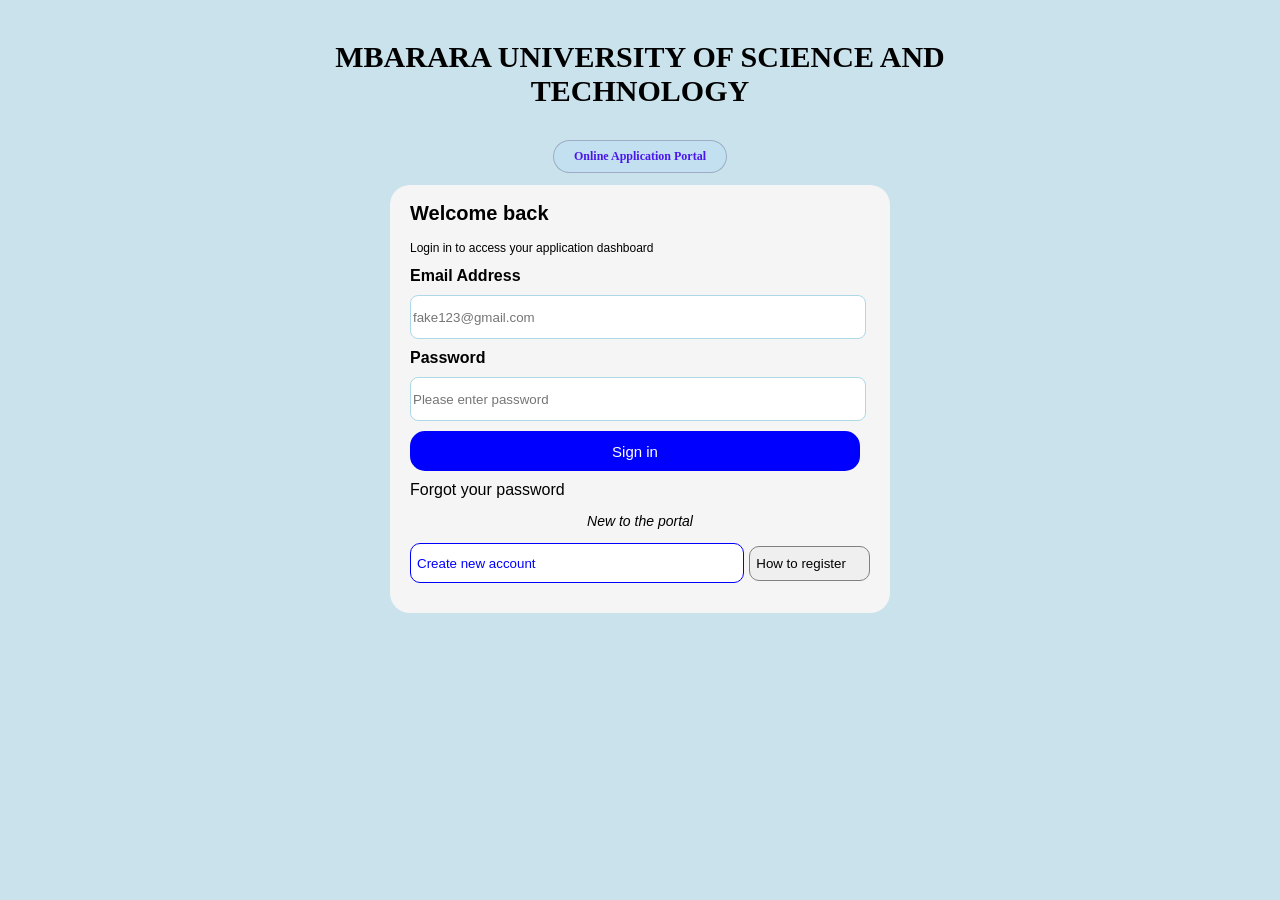
==== index.html @ 4a9e9923 "renamed my login page to index" ====
<!DOCTYPE html>
<html lang="en">
<head>
    <meta charset="UTF-8">
    <meta name="viewport" content="width=device-width, initial-scale=1.0">
    <title>Login</title>
    <link rel="stylesheet" href="login.css">
</head>
<body>

    
        <div class="login-box">
            <h1 class="university-name">MBARARA UNIVERSITY OF SCIENCE AND TECHNOLOGY</h1>
            <div class="portal-container"> 
                <h3 class="portal">Online Application Portal</h3>
            </div>

        <div class="form">

        <form>
        <h2>Welcome back</h2>
        <p>Login in to access your application dashboard</p>

        <label class="email-label" for="Email address">Email Address</label>
        <input type="email" id="email" name="email" required placeholder="fake123@gmail.com">

        <label class="password-label" for="password">Password</label>
        <input type="password" id="password" name="password" required placeholder="Please enter password">

        <button class="sign-in" name="sign-in" id="Sign in" type="submit">Sign in</button>

        <a class="forgot-password">Forgot your password</a>

        <p class="new-to-portal">New to the portal</p>

    
    </form>
        <div class="btn-container">
            <button class="create-account" onclick="window.location.href='create.html'" type="button">Create new account</button>
            <button class="register" type="button">How to register</button>
        </div>   
    </div>

</div>
    

</body>
</html>
---- login.css ----
.login-box{
    text-align: center;
  
}

.university-name{
    max-width: 750px;
    margin: 20px auto;
    text-align: center;
    font-weight: bold;
    font-size: 30px;
}

.portal-container{
    text-align: center;
}
.portal{
    border: 1px solid #8386a795;
    border-radius: 50px;
    text-align: center;
    box-sizing: border-box;
    padding: 8px 20px;
    color: #4108ecee;
    background-color: #b5dcf45e;
    font-size: 12px;
    font-weight: bold;
    display: inline-block;

}
    


h2{
    font-family: Arial, Helvetica, sans-serif;
    font-weight: 100;
    font-size: 20px;
    font-weight: bold;
    text-align: left;
    
}
p{
    font-family: Arial, Helvetica, sans-serif;
    font-size: 12px;
    text-align: left;
    margin-left: 20px;

}
body {
    background-color: rgba(173, 212, 226, 0.655);
     display: flex;
    justify-content: center;
    align-items: center;
    margin: 0;
    padding: 20px 0;
    box-sizing: border-box;
}
.form{
    background-color: whitesmoke;
    display: inline-block;
    padding-bottom: 20px;
    border-radius: 20px;
    width: 500px;
    min-height: 300px;
    box-sizing: border-box;
}

label, input, button{
    display: block;
    margin-bottom: 10px;
    text-align: left;
}
.email-label, p, h2,label,input,button{
    margin-left: 20px;
    margin-right: 20px;
    font-family: Arial, Helvetica, sans-serif;
}
.email-label, .password-label{
    font-weight: bold;
}


input{
    border:1px solid lightblue;
    width: 450px;
    height: 40px;
    border-radius: 8px;
}

.sign-in{
    font-family: Arial, Helvetica, sans-serif;
    cursor: pointer;
    display: block;
    display: 100%;
    border-radius: 15px;
    font-size: 15px;
    width: 450px;
    text-align: center;
    height: 40px;
    color: white;
    background-color: blue;
    border:2px solid blue;
    

}
.new-to-portal{
    text-align: center;
    font-style: italic;
    font-size: 14px;
    font-family: Arial, Helvetica, sans-serif;
}

.btn-container{
    display: flex;
    align-items: center;
    gap: 5px;
    
}
.create-account{
    border:1px solid blue;
    color: blue;
    flex: 3;
    height: 40px;
    border-radius: 10px;
    margin-right: 0;
    font-family: Arial, Helvetica, sans-serif;
    cursor: pointer;
    background-color: white;
}
.register{
    border:1px solid gray;
    flex: 1;
    height: 35px;
    border-radius: 10px;
    margin-left: 0;
    font-family: Arial, Helvetica, sans-serif;
    cursor: pointer;
    
}

.forgot-password{
    display: block;
    margin-left: 20px;
    text-align: left;
    text-decoration: none;
    font-family: Arial, Helvetica, sans-serif;
}
.forgot-password:hover{
    text-decoration: underline;
    cursor: pointer;
}
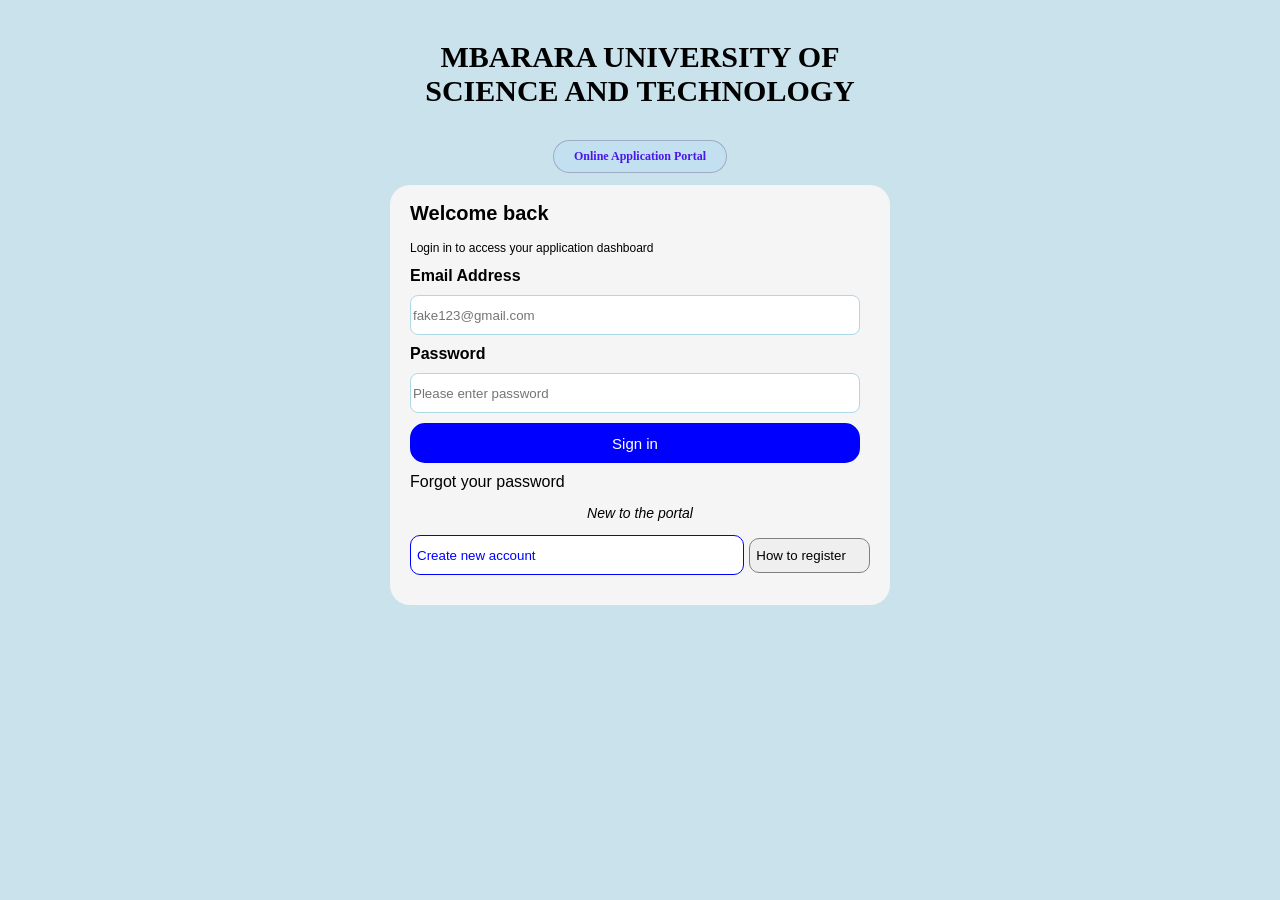
==== commit 18ce39ba: "Updated create and index files" ====
--- a/index.html
+++ b/index.html
@@ -18,31 +18,28 @@
         <div class="form">
 
         <form>
-        <h2>Welcome back</h2>
-        <p>Login in to access your application dashboard</p>
+            <h2>Welcome back</h2>
+            <p>Login in to access your application dashboard</p>
 
-        <label class="email-label" for="Email address">Email Address</label>
-        <input type="email" id="email" name="email" required placeholder="fake123@gmail.com">
+            <label class="email-label" for="Email address">Email Address</label>
+            <input type="email" id="email" name="email" required placeholder="fake123@gmail.com">
 
-        <label class="password-label" for="password">Password</label>
-        <input type="password" id="password" name="password" required placeholder="Please enter password">
+            <label class="password-label" for="password">Password</label>
+            <input type="password" id="password" name="password" required placeholder="Please enter password">
 
-        <button class="sign-in" name="sign-in" id="Sign in" type="submit">Sign in</button>
+            <button class="sign-in" name="sign-in" id="Sign in" type="submit">Sign in</button>
 
-        <a class="forgot-password">Forgot your password</a>
+            <a class="forgot-password">Forgot your password</a>
 
-        <p class="new-to-portal">New to the portal</p>
+            <p class="new-to-portal">New to the portal</p>
 
-    
-    </form>
+        </form>
+
         <div class="btn-container">
             <button class="create-account" onclick="window.location.href='create.html'" type="button">Create new account</button>
             <button class="register" type="button">How to register</button>
         </div>   
     </div>
-
-</div>
     
-
 </body>
 </html>
--- a/login.css
+++ b/login.css
@@ -2,6 +2,10 @@
 
 .login-box{
     text-align: center;
+    width: 100%;
+    max-width: 500px;
+    margin: 0 auto;
+    box-sizing: border-box;
   
 }
 
@@ -86,6 +90,8 @@
     width: 450px;
     height: 40px;
     border-radius: 8px;
+     max-width: 100%;
+    box-sizing: border-box;
 }
 
 .sign-in{
@@ -101,6 +107,7 @@
     color: white;
     background-color: blue;
     border:2px solid blue;
+   
     
 
 }
@@ -149,4 +156,8 @@
 .forgot-password:hover{
     text-decoration: underline;
     cursor: pointer;
+}
+button{
+     max-width: 100%;
+    box-sizing: border-box;
 }
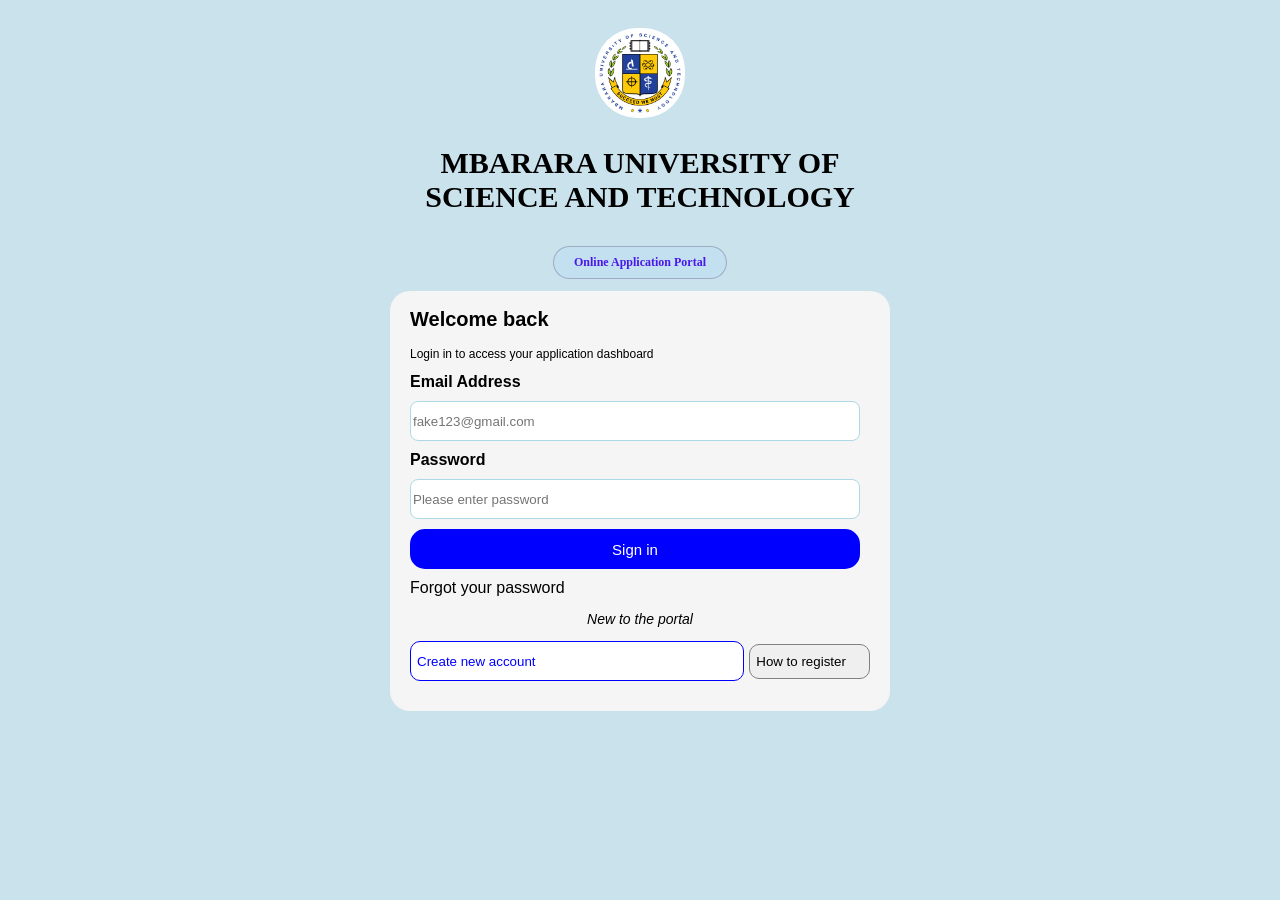
==== commit 26d29f96: "Added university logo" ====
--- a/index.html
+++ b/index.html
@@ -8,15 +8,17 @@
 </head>
 <body>
 
-    
+    <!---------main container of other containers for the login form page--------------->
         <div class="login-box">
+            <img src="images/logo.png" alt="MUST logo" class="University-logo">
             <h1 class="university-name">MBARARA UNIVERSITY OF SCIENCE AND TECHNOLOGY</h1>
             <div class="portal-container"> 
                 <h3 class="portal">Online Application Portal</h3>
             </div>
 
-        <div class="form">
+        <!---------------main form container---------------->
 
+        <div class="form">    
         <form>
             <h2>Welcome back</h2>
             <p>Login in to access your application dashboard</p>
@@ -35,6 +37,8 @@
 
         </form>
 
+        <!---------------main buttons of the form container---------------->
+
         <div class="btn-container">
             <button class="create-account" onclick="window.location.href='create.html'" type="button">Create new account</button>
             <button class="register" type="button">How to register</button>
--- a/login.css
+++ b/login.css
@@ -1,5 +1,15 @@
+/*main structure of the login form page css*/
+body {
+    background-color: rgba(173, 212, 226, 0.655);
+     display: flex;
+    justify-content: center;
+    align-items: center;
+    margin: 0;
+    padding: 20px 0;
+    box-sizing: border-box;
+}
 
-
+/*----------main container component of all other containers design------------*/
 .login-box{
     text-align: center;
     width: 100%;
@@ -51,15 +61,8 @@
     margin-left: 20px;
 
 }
-body {
-    background-color: rgba(173, 212, 226, 0.655);
-     display: flex;
-    justify-content: center;
-    align-items: center;
-    margin: 0;
-    padding: 20px 0;
-    box-sizing: border-box;
-}
+
+
 .form{
     background-color: whitesmoke;
     display: inline-block;
@@ -160,4 +163,14 @@
 button{
      max-width: 100%;
     box-sizing: border-box;
+}
+
+/*---------university logo design*/
+.University-logo{
+    display: block;
+    width: 90px;
+    height: 90px;
+    margin: 0 auto;
+    border-radius: 50px;
+    padding: 8px;
 }
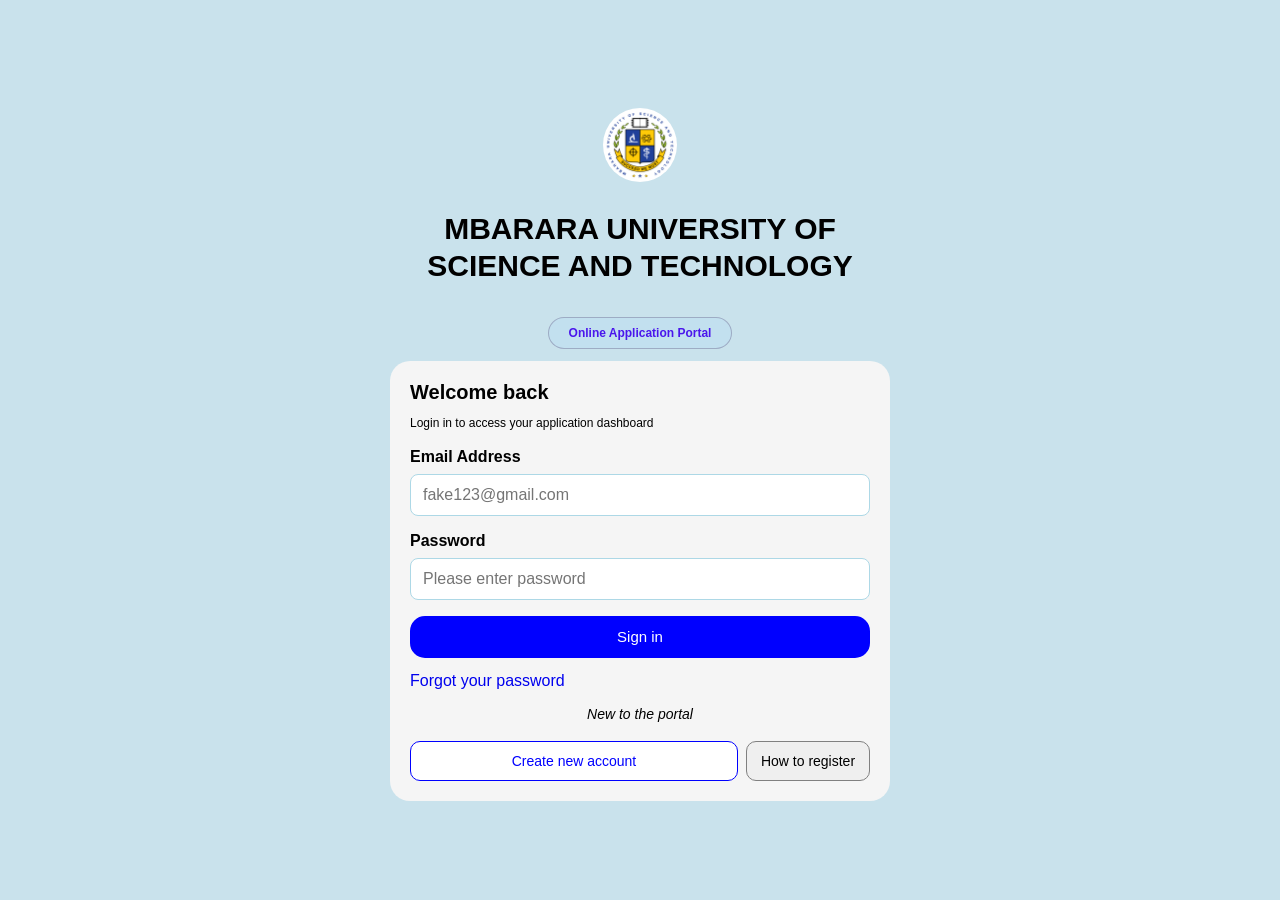
==== commit 6e6e73ee: "improved responsive design in css files" ====
--- a/index.html
+++ b/index.html
@@ -9,41 +9,40 @@
 <body>
 
     <!---------main container of other containers for the login form page--------------->
-        <div class="login-box">
-            <img src="images/logo.png" alt="MUST logo" class="University-logo">
-            <h1 class="university-name">MBARARA UNIVERSITY OF SCIENCE AND TECHNOLOGY</h1>
-            <div class="portal-container"> 
-                <h3 class="portal">Online Application Portal</h3>
-            </div>
+    <div class="login-box">
+        <img src="images/logo.png" alt="MUST logo" class="University-logo">
+        <h1 class="university-name">MBARARA UNIVERSITY OF SCIENCE AND TECHNOLOGY</h1>
+
+        <div class="portal-container">
+            <h3 class="portal">Online Application Portal</h3>
+        </div>
 
         <!---------------main form container---------------->
+        <div class="form">
+            <form>
+                <h2>Welcome back</h2>
+                <p>Login in to access your application dashboard</p>
 
-        <div class="form">    
-        <form>
-            <h2>Welcome back</h2>
-            <p>Login in to access your application dashboard</p>
+                <label class="email-label" for="email">Email Address</label>
+                <input type="email" id="email" name="email" required placeholder="fake123@gmail.com">
 
-            <label class="email-label" for="Email address">Email Address</label>
-            <input type="email" id="email" name="email" required placeholder="fake123@gmail.com">
+                <label class="password-label" for="password">Password</label>
+                <input type="password" id="password" name="password" required placeholder="Please enter password">
 
-            <label class="password-label" for="password">Password</label>
-            <input type="password" id="password" name="password" required placeholder="Please enter password">
+                <button class="sign-in" name="sign-in" id="Sign in" type="submit">Sign in</button>
 
-            <button class="sign-in" name="sign-in" id="Sign in" type="submit">Sign in</button>
+                <a class="forgot-password" href="#">Forgot your password</a>
 
-            <a class="forgot-password">Forgot your password</a>
+                <p class="new-to-portal">New to the portal</p>
+            </form>
 
-            <p class="new-to-portal">New to the portal</p>
+            <!---------------main buttons of the form container---------------->
+            <div class="btn-container">
+                <button class="create-account" onclick="window.location.href='create.html'" type="button">Create new account</button>
+                <button class="register" type="button">How to register</button>
+            </div>
+        </div>
+    </div>
 
-        </form>
-
-        <!---------------main buttons of the form container---------------->
-
-        <div class="btn-container">
-            <button class="create-account" onclick="window.location.href='create.html'" type="button">Create new account</button>
-            <button class="register" type="button">How to register</button>
-        </div>   
-    </div>
-    
 </body>
-</html>+</html>
--- a/login.css
+++ b/login.css
@@ -1,176 +1,201 @@
-/*main structure of the login form page css*/
+
+
+/* Apply box-sizing consistently so padding and borders
+   are included inside declared widths. */
+*,
+*::before,
+*::after {
+    box-sizing: border-box;
+}
+
+/* Main structure of the login page */
 body {
     background-color: rgba(173, 212, 226, 0.655);
-     display: flex;
+    display: flex;
     justify-content: center;
     align-items: center;
+    min-height: 100vh;
+    min-height: 100svh; 
     margin: 0;
-    padding: 20px 0;
-    box-sizing: border-box;
-}
-
-/*----------main container component of all other containers design------------*/
-.login-box{
-    text-align: center;
-    width: 100%;
+    padding: clamp(16px, 4vw, 32px) 12px; 
+    font-family: Arial, Helvetica, sans-serif;
+}
+
+/* Main container */
+.login-box {
+    text-align: center;
+    width: 100%;          
     max-width: 500px;
     margin: 0 auto;
-    box-sizing: border-box;
-  
-}
-
-.university-name{
+}
+
+/* University heading */
+.university-name {
+    width: 100%;
     max-width: 750px;
     margin: 20px auto;
     text-align: center;
     font-weight: bold;
-    font-size: 30px;
-}
-
-.portal-container{
-    text-align: center;
-}
-.portal{
+    font-size: clamp(19px, 4.5vw, 30px); 
+    line-height: 1.25;
+    overflow-wrap: anywhere;
+}
+
+.portal-container {
+    text-align: center;
+}
+
+.portal {
+    display: inline-block;
+    max-width: 100%;      
     border: 1px solid #8386a795;
     border-radius: 50px;
     text-align: center;
-    box-sizing: border-box;
     padding: 8px 20px;
     color: #4108ecee;
     background-color: #b5dcf45e;
     font-size: 12px;
     font-weight: bold;
-    display: inline-block;
-
-}
-    
-
-
-h2{
-    font-family: Arial, Helvetica, sans-serif;
-    font-weight: 100;
+}
+
+/* Main form card */
+.form {
+    background-color: whitesmoke;
+    display: block;       
+    width: 100%;          
+    max-width: 500px;
+    min-height: 300px;
+    padding: 12px 0 20px;
+    border-radius: 20px;
+    margin: 0 auto;
+}
+
+
+.form h2,
+.form p,
+.form label,
+.form input,
+.form button {
+    font-family: Arial, Helvetica, sans-serif;
+}
+
+h2 {
+    margin: 8px 20px 10px;
     font-size: 20px;
     font-weight: bold;
     text-align: left;
-    
-}
-p{
-    font-family: Arial, Helvetica, sans-serif;
+}
+
+.form p {
+    margin: 0 20px 16px;
     font-size: 12px;
-    text-align: left;
-    margin-left: 20px;
-
-}
-
-
-.form{
-    background-color: whitesmoke;
-    display: inline-block;
-    padding-bottom: 20px;
-    border-radius: 20px;
-    width: 500px;
-    min-height: 300px;
-    box-sizing: border-box;
-}
-
-label, input, button{
-    display: block;
-    margin-bottom: 10px;
-    text-align: left;
-}
-.email-label, p, h2,label,input,button{
-    margin-left: 20px;
-    margin-right: 20px;
-    font-family: Arial, Helvetica, sans-serif;
-}
-.email-label, .password-label{
-    font-weight: bold;
-}
-
-
-input{
-    border:1px solid lightblue;
-    width: 450px;
-    height: 40px;
+    line-height: 1.5;
+    text-align: left;
+}
+
+label {
+    display: block;
+    margin: 0 20px 8px;
+    text-align: left;
+    font-weight: bold;
+}
+
+
+input {
+    display: block;
+    width: calc(100% - 40px);
+    min-width: 0;
+    height: 42px;
+    margin: 0 20px 16px;
+    padding: 0 12px;
+    border: 1px solid lightblue;
     border-radius: 8px;
-     max-width: 100%;
-    box-sizing: border-box;
-}
-
-.sign-in{
-    font-family: Arial, Helvetica, sans-serif;
-    cursor: pointer;
-    display: block;
-    display: 100%;
+    font-size: 16px; 
+}
+
+/* Sign-in button */
+.sign-in {
+    display: block;
+    width: calc(100% - 40px); 
+    min-height: 42px;
+    margin: 4px 20px 14px;
+    padding: 8px 12px;
+    border: 2px solid blue;
     border-radius: 15px;
-    font-size: 15px;
-    width: 450px;
-    text-align: center;
-    height: 40px;
     color: white;
     background-color: blue;
-    border:2px solid blue;
-   
-    
-
-}
-.new-to-portal{
-    text-align: center;
+    font-size: 15px;
+    text-align: center;
+    cursor: pointer;
+}
+
+.new-to-portal {
+    text-align: center !important;
     font-style: italic;
+    font-size: 14px !important;
+}
+
+/* Bottom button group */
+.btn-container {
+    display: flex;
+    align-items: stretch;
+    gap: 8px;
+    width: calc(100% - 40px);
+    margin: 14px 20px 0;
+}
+
+.btn-container button {
+    min-width: 0;
+    min-height: 40px;
+    margin: 0;
+    padding: 8px 10px;
+    border-radius: 10px;
+    font-family: Arial, Helvetica, sans-serif;
     font-size: 14px;
-    font-family: Arial, Helvetica, sans-serif;
-}
-
-.btn-container{
-    display: flex;
-    align-items: center;
-    gap: 5px;
-    
-}
-.create-account{
-    border:1px solid blue;
+    text-align: center;
+    cursor: pointer;
+}
+
+.create-account {
+    flex: 3 1 0;
+    border: 1px solid blue;
     color: blue;
-    flex: 3;
-    height: 40px;
-    border-radius: 10px;
-    margin-right: 0;
-    font-family: Arial, Helvetica, sans-serif;
-    cursor: pointer;
     background-color: white;
 }
-.register{
-    border:1px solid gray;
-    flex: 1;
-    height: 35px;
-    border-radius: 10px;
-    margin-left: 0;
-    font-family: Arial, Helvetica, sans-serif;
-    cursor: pointer;
-    
-}
-
-.forgot-password{
-    display: block;
-    margin-left: 20px;
+
+.register {
+    flex: 1 1 0;
+    border: 1px solid gray;
+}
+
+/* Forgot-password link */
+.forgot-password {
+    display: block;
+    width: calc(100% - 40px);
+    margin: 0 20px 14px;
     text-align: left;
     text-decoration: none;
     font-family: Arial, Helvetica, sans-serif;
 }
-.forgot-password:hover{
+
+.forgot-password:hover {
     text-decoration: underline;
     cursor: pointer;
 }
-button{
-     max-width: 100%;
-    box-sizing: border-box;
-}
-
-/*---------university logo design*/
-.University-logo{
-    display: block;
-    width: 90px;
-    height: 90px;
+
+/* University logo */
+.University-logo {
+    display: block;
+    width: clamp(72px, 18vw, 90px); 
+    height: auto;
+    aspect-ratio: 1;
     margin: 0 auto;
-    border-radius: 50px;
+    border-radius: 50%;
     padding: 8px;
-}+    object-fit: contain;
+}
+
+
+button {
+    max-width: 100%;
+}
